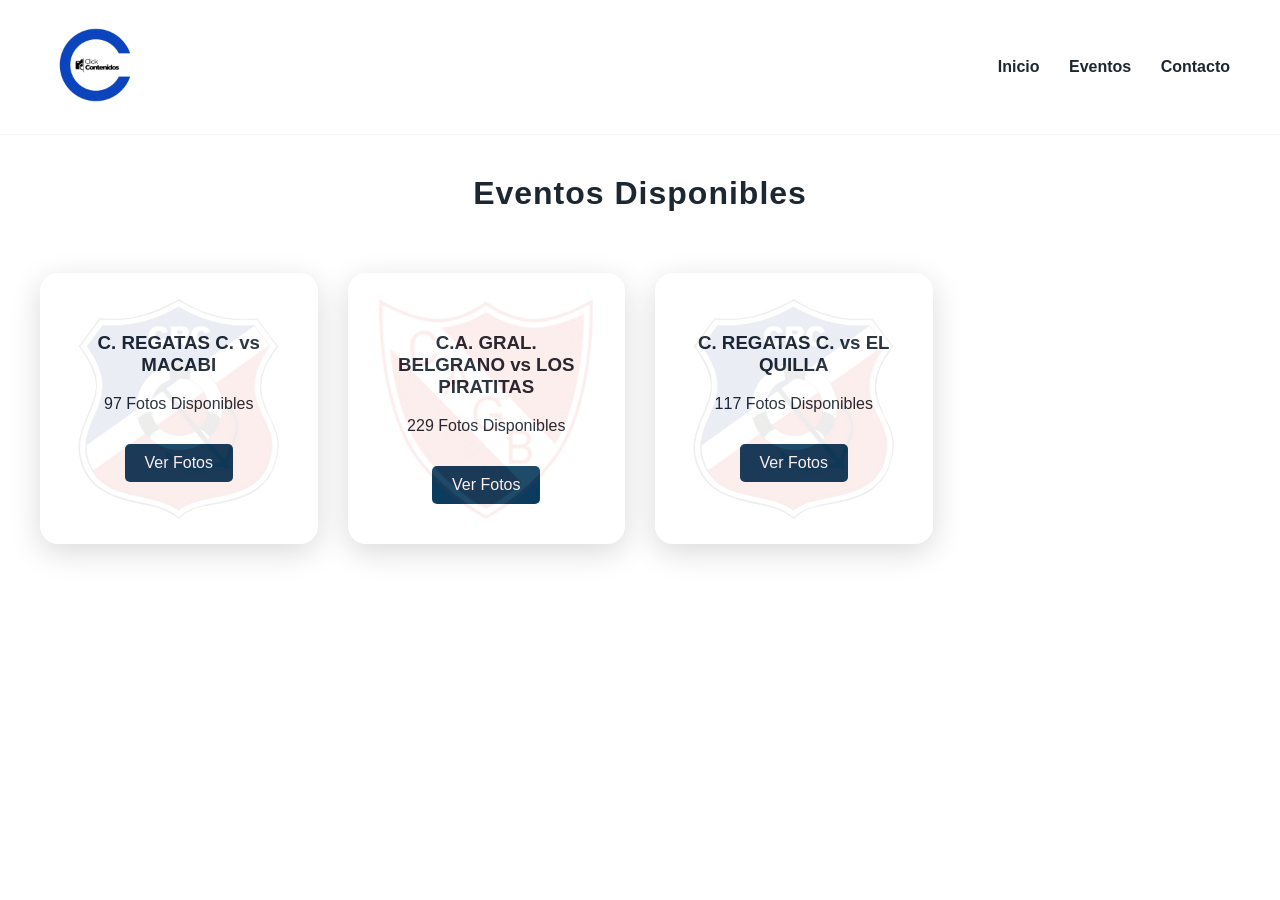
==== eventos.html @ ee4011e3 "Add files via upload" ====
<!DOCTYPE html>
<html lang="es">
<head>
    <meta charset="UTF-8">
    <title>Eventos - Click Contenidos</title>
    <link rel="stylesheet" href="styles.css">
</head>
<header class="header">

<div class="logo">
<a href="/index.html">
<img src="/assets/logo.png" alt="Click Contenidos">
</a>
</div>

<nav>

<a href="/index.html">Inicio</a>

<a href="/eventos.html">Eventos</a>

<!-- <a href="/index.html">Nosotros</a>  -->

<a href="/index.html#contacto">Contacto</a>

</nav>

</header>
<body>

    <h1>Eventos Disponibles</h1>

    <section class="eventos-grid">

        <!-- Evento 1 -->
        <div class="evento-card" data-logo="../assets/escudos/regatas.png"> 
            <h3>C. REGATAS C. vs MACABI</h3>
            <p>97 Fotos Disponibles</p>
            <a href="galeria.html?evento=regatas-2026&partido=regatas-vs-macabi" class="btn-evento">
                Ver Fotos
            </a>
        </div>
        <!-- Evento 2 -->
        <div class="evento-card" data-logo="../assets/escudos/belgrano.png">
    <h3>C.A. GRAL. BELGRANO vs LOS PIRATITAS</h3>
    <p>229 Fotos Disponibles</p>
    <a href="galeria.html?evento=belgrano-2026&partido=belgrano-vs-los-piratitas" class="btn-evento">
        Ver Fotos
    </a>
</div>
 <!-- Evento 3 -->
        <div class="evento-card" data-logo="../assets/escudos/regatas.png"> 
            <h3>C. REGATAS C. vs EL QUILLA</h3>
            <p>117 Fotos Disponibles</p>
            <a href="galeria.html?evento=regatas-2026&partido=regatas-vs-el-quilla" class="btn-evento">
                Ver Fotos
            </a>
        </div>

<script>
document.querySelectorAll(".evento-card").forEach(card => {

  const logo = card.getAttribute("data-logo");

  if(logo){
    card.style.setProperty("--logo-url", `url(${logo})`);
  }

});
</script>


</body>
</html>
---- styles.css ----
:root {
    --azul: #0B3C5D;
    --azul-claro: #1E5F8C;
    --gris-claro: #F4F6F8;
    --texto: #1D2731;
}

body{

margin:0;

font-family:'Segoe UI',sans-serif;

background-image:url("assets/fondo click contenidos.jpeg");

background-size:cover;

background-attachment:fixed;

color:#1D2731;

}

.header{

display:flex;

justify-content:space-between;

align-items:center;

padding:20px 50px;

background:rgba(255,255,255,0.85);

backdrop-filter:blur(6px);

position:sticky;

top:0;

z-index:1000;

border-bottom:1px solid rgba(0,0,0,0.05);

}

.logo img{

height:90px;

transition:0.3s;

}

.logo img:hover{

transform:scale(1.05);

}

nav a {
    margin-left: 25px;
    text-decoration: none;
    color: var(--texto);
    font-weight: 600;
}

nav a:hover {
    color: var(--azul);
}

.icono-social {
    height: 22px;
    vertical-align: middle;
}

/*NUEVO HERO*/
.hero{

height:90vh;

background:url("assets/hero-bg.jpg") center/cover no-repeat;

position:relative;

display:flex;

align-items:center;

justify-content:center;

}

/* Capa oscura encima de la imagen */
.hero-overlay{

width:100%;
height:100%;

background:rgba(11,60,93,0.65);

display:flex;

align-items:center;

justify-content:center;

text-align:center;

padding:20px;

}

/* Texto */
.hero-content {
    color: white;
    max-width: 700px;
}

.hero-content h1{

font-size:3.5rem;

margin-bottom:20px;

letter-spacing:1px;

font-weight:700;

}

.hero-content p{

font-size:1.3rem;

margin-bottom:35px;

opacity:0.9;

}
.nosotros{

padding:80px 20px;

text-align:center;

background:white;

}

.nosotros h2{

font-size:32px;

margin-bottom:20px;

}

.nosotros p{

max-width:700px;

margin:auto;

font-size:18px;

line-height:1.6;

color:#555;

}
.hero-nosotros{

height:400px;

background:url("assets/hero-bg.jpeg") center/cover no-repeat;

display:flex;

align-items:center;

justify-content:center;

color:white;

font-size:40px;

font-weight:bold;

text-shadow:0 4px 15px rgba(0,0,0,0.5);

}
.nosotros-contenido{

max-width:900px;

margin:auto;

padding:60px 20px;

text-align:center;

}

.foto-equipo{

width:100%;

max-width:600px;

border-radius:10px;

margin-bottom:30px;

}

/* SERVICIOS */
.servicios {
    padding: 80px 20px;
    text-align: center;
}

.servicios-grid {
    display: flex;
    justify-content: center;
    gap: 50px;
    margin-top: 40px;
}

.servicios-grid div {
    max-width: 250px;
}

.material-symbols-outlined {
    font-size: 40px;
    color: var(--azul);
}

/* COMO FUNCIONA */
.como-funciona {
    background-color: var(--gris-claro);
    padding: 70px 20px;
    text-align: center;
}

/* CONTACTO */
.contacto {
    padding: 70px 20px;
    text-align: center;
}

.contacto-links a {
    display: inline-block;
    margin: 10px 20px;
    text-decoration: none;
    font-weight: bold;
    color: var(--azul);
}

.contacto-links a:hover {
    color: var(--azul-claro);
}

footer {
    background-color: var(--gris-claro);
    padding: 20px;
    text-align: center;
}
.icono-instagram svg {
    width: 22px;
    height: 22px;
    color: #0B3C5D; /* Azul marino */
    vertical-align: middle;
    transition: 0.3s;
}

.icono-instagram svg:hover {
    color: #1E5F8C; /* Azul más claro al pasar mouse */
}
.instagram-svg {
    width: 22px;
    height: 22px;
    fill: none;
    stroke: #0B3C5D;  /* Azul marino */
    stroke-width: 1.8;
    transition: 0.3s;
    vertical-align: middle;
}

.icono-instagram:hover .instagram-svg {
    stroke: #1E5F8C; /* Azul más claro al pasar mouse */
}

/* este apartado es para agregar las tarjetas de como funciona */

/* COMO FUNCIONA PROFESIONAL */

.como-funciona {
    padding: 100px 40px;
    text-align: center;
    background-color: #F4F6F8;
}

.como-funciona h2 {
    color: #0B3C5D;
    margin-bottom: 60px;
    font-size: 2.2rem;
}

.pasos-container {
    display: flex;
    justify-content: center;
    gap: 30px;
    flex-wrap: wrap;
}

.paso {
    background-color: white;
    padding: 35px 25px;
    border-radius: 18px;
    width: 260px;
    box-shadow: 0 8px 25px rgba(0, 0, 0, 0.08);
    transition: 0.3s ease;
}

.paso:hover {
    transform: translateY(-8px);
    box-shadow: 0 12px 35px rgba(0, 0, 0, 0.12);
}

.numero {
    font-size: 2rem;
    font-weight: bold;
    color: #0B3C5D;
    margin-bottom: 15px;
}

.paso h3 {
    margin-bottom: 10px;
    color: #1D2731;
}

.paso p {
    font-size: 0.9rem;
    color: #555;
}
/* para que en celular no se rompa*/ 
@media (max-width: 768px) {
    .pasos-container {
        flex-direction: column;
        align-items: center;
    }
}

/*agregamos iconos de whatsapp y mail*/

.contacto-links {
    display: flex;
    justify-content: center;
    gap: 40px;
    margin-top: 30px;
}

.contacto-item {
    display: flex;
    align-items: center;
    gap: 10px;
    text-decoration: none;
    color: #0B3C5D;
    font-weight: 600;
    transition: 0.3s;
}

.contacto-item:hover {
    color: #1E5F8C;
}

.icono-social {
    width: 22px;
    height: 22px;
    fill: #0B3C5D;
}
.btn-eventos{

display:inline-block;

padding:14px 30px;

background:#0B3C5D;

color:white;

text-decoration:none;

font-weight:600;

border-radius:10px;

transition:0.25s;

}

.btn-eventos:hover{

background:#1E5F8C;

transform:translateY(-2px);

box-shadow:0 8px 20px rgba(0,0,0,0.2);

}

/*agregando la parte de eventos*/ 

h1{

text-align:center;

margin-top:40px;

font-size:32px;

letter-spacing:1px;

}

.eventos-grid {
    display: grid;
    grid-template-columns: repeat(auto-fill, minmax(250px, 1fr));
    gap: 30px;
    padding: 40px;
}

.evento-card{

position:relative;

background:white;

border-radius:18px;

padding:40px;

text-align:center;

box-shadow:0 8px 30px rgba(0,0,0,0.15);

overflow:hidden;

}
.evento-card::before{
    content:"";
    position:absolute;
    top:50%;
    left:50%;
    width:220px;
    height:220px;

    background: var(--logo-url) no-repeat center;

    background-size:contain;
    transform:translate(-50%,-50%);
    opacity:0.08;
    pointer-events:none;
}
/* .evento-card::before{

content:"";

position:absolute;

top:50%;

left:50%;

width:220px;

height:220px;

background:url("../assets/escudos/regatas.png") no-repeat center;

background-size:contain;

transform:translate(-50%,-50%);

opacity:0.08;

pointer-events:none;

} */

.btn-evento {
    display: inline-block;
    margin-top: 15px;
    padding: 10px 20px;
    background-color: #0B3C5D;
    color: white;
    text-decoration: none;
    border-radius: 5px;
}

/* Agregamos los contadores de Fotos seleccionadas*/

.grid-fotos img {
    border: 3px solid transparent;
}

.grid-fotos img.seleccionada {
    border: 3px solid #0B3C5D;
    transform: scale(0.97);
}

.barra-seleccion {
    position: sticky;
    bottom: 0;
    background: white;
    padding: 15px;
    display: flex;
    justify-content: space-between;
    align-items: center;
    box-shadow: 0 -5px 15px rgba(0,0,0,0.1);
}

#btn-solicitar {
    padding: 10px 20px;
    background-color: #0B3C5D;
    color: white;
    border: none;
    border-radius: 6px;
    cursor: pointer;
}

#btn-solicitar:disabled {
    background-color: #ccc;
    cursor: not-allowed;
}

.grid-fotos img {
    border: 3px solid transparent;
    cursor: pointer;
    transition: 0.2s ease;
}

.grid-fotos img.seleccionada {
    border: 3px solid #0B3C5D;
    transform: scale(0.96);
}

.barra-seleccion {
    position: sticky;
    bottom: 0;
    background: white;
    padding: 15px 25px;
    display: flex;
    justify-content: space-between;
    align-items: center;
    box-shadow: 0 -5px 15px rgba(0,0,0,0.08);
}

#btn-solicitar {
    padding: 10px 20px;
    background-color: #0B3C5D;
    color: white;
    border: none;
    border-radius: 6px;
    cursor: pointer;
}

#btn-solicitar:disabled {
    background-color: #ccc;
    cursor: not-allowed;
}

/* cambiamos de tamaño las fotos para que se vean mejores*/

.grid-fotos {
    display: grid;
    grid-template-columns: repeat(auto-fill, minmax(280px, 1fr));
    gap: 18px;
    padding: 30px;
}

.grid-fotos img {
    width: 100%;
    height: 280px;
    object-fit: cover;
    border-radius: 10px;
    border: 3px solid transparent;
    cursor: pointer;
    transition: 0.2s ease;
}

/* ponemos contador de fotos*/ 
.barra-seleccion {
    position: sticky;
    bottom: 0;
    background: white;
    padding: 15px 25px;
    display: flex;
    justify-content: space-between;
    align-items: center;
    box-shadow: 0 -5px 15px rgba(0,0,0,0.08);
    z-index: 10;
}

/* modal */
 .modal {
    display: none;
    position: fixed;
    inset: 0;
    background: rgba(0,0,0,0.9);
    justify-content: center;
    align-items: center;
    z-index: 1000;
} 

.modal img {
    max-width: 90%;
    max-height: 90%;
    border-radius: 10px;
}

.cerrar {
    position: absolute;
    top: 30px;
    right: 40px;
    font-size: 40px;
    color: white;
    cursor: pointer;
}

/* Agregamos la parte de navegacion con teclado y para celular */ 

#imagen-grande{
transition: opacity 0.2s ease;
max-width:90%;
max-height:90%;
}

.nav-foto{
position:absolute;
top:50%;
transform:translateY(-50%);
font-size:40px;
background:rgba(0,0,0,0.4);
color:white;
border:none;
cursor:pointer;
padding:10px 15px;
border-radius:8px;
}

#btn-anterior{
left:20px;
}

#btn-siguiente{
right:20px;
}

/*Agregamos Miniaturas*/ 
 #miniaturas{

display:flex;
justify-content:center;
gap:8px;

position:absolute;
bottom:20px;
left:50%;
transform:translateX(-50%);

} 

#miniaturas img{

width:60px;
height:60px;
object-fit:cover;

cursor:pointer;

opacity:0.6;

border-radius:6px;

transition:0.2s;

} 

#miniaturas img:hover{

opacity:1;
transform:scale(1.1);

}

.mini-activa{

opacity:1 !important;
border:3px solid white;

}

/* BOTON FLOTANTE PARA LA SELECCION*/ 
.barra-seleccion{
position:fixed;
bottom:0;
left:0;
width:100%;
background:#111;
color:white;
padding:12px;
display:flex;
justify-content:space-between;
align-items:center;
z-index:1000;
}
/* a Chequear esto*/
#preview-bar {
  position: fixed;
  bottom: 0;
  left: 0;
  width: 100%;
  background: #0b1320;
  padding: 10px;
  display: flex;
  gap: 8px;
  overflow-x: auto;
  z-index: 999;
}

.preview-thumb {
  width: 60px;
  height: 60px;
  object-fit: cover;
  border-radius: 6px;
  border: 2px solid transparent;
}

.preview-thumb.selected {
  border-color: #3b82f6;
}
/* Agregamos boton + para seleccionar las fotos*/

.foto-item{

position:relative;

border-radius:12px;

overflow:hidden;

box-shadow:0 4px 14px rgba(0,0,0,0.15);

transition:transform 0.25s ease, box-shadow 0.25s ease;

}

.foto-item img{

width:100%;

display:block;

border-radius:10px;

transition:transform 0.35s ease;

}
.foto-item:hover{

transform:translateY(-4px);

box-shadow:0 10px 22px rgba(0,0,0,0.2);

}


.btn-select{

position:absolute;
bottom:10px;
right:10px;

width:32px;
height:32px;

border-radius:50%;
border:none;

background:white;
color:black;

font-size:20px;
font-weight:bold;

cursor:pointer;

box-shadow:0 2px 6px rgba(0,0,0,0.3);

}
.btn-select:hover{

transform:scale(1.15);

}

.foto-item.activa .btn-select{

background:#e63946;
color:white;

}
/*Agregamos carrito de compras*/

#carrito{

position:fixed;
bottom:20px;
right:20px;

background:black;
color:white;

padding:12px 18px;
border-radius:25px;

font-weight:bold;

box-shadow:0 5px 15px rgba(0,0,0,0.3);

}

#contador-badge{

background:red;
border-radius:50%;
padding:4px 8px;
margin-left:6px;

}
.foto-item.activa img{
opacity:0.6;
}
#btn-seleccionar-zoom{

position:absolute;
bottom:25px;
right:130px;

width:45px;
height:45px;

border-radius:50%;

font-size:22px;
font-weight:bold;

background:white;

border:none;

cursor:pointer;

z-index:20;

box-shadow:0 2px 8px rgba(0,0,0,0.3);

transition:transform 0.15s;

}

#btn-seleccionar-zoom:hover{

transform:scale(1.1);

}

#btn-seleccionar-zoom.seleccionada{

background:red;
color:white;

}
#carrito{

position:fixed;

bottom:25px;
right:25px;

background:#111;
color:white;

padding:14px 18px;

border-radius:30px;

font-size:16px;

cursor:pointer;

box-shadow:0 4px 15px rgba(0,0,0,0.3);

z-index:9999;

transition:transform 0.2s;

}

#carrito:hover{

transform:scale(1.05);

}

#contador-badge{

background:#ff3b3b;

color:white;

padding:4px 8px;

border-radius:20px;

margin-left:8px;

font-weight:bold;

}
#btn-limpiar{

position:fixed;

bottom:25px;
left: 50px;

background:#ff4444;
color:white;

border:none;

width:45px;
height:45px;

border-radius:50%;

font-size:18px;

cursor:pointer;

box-shadow:0 4px 12px rgba(0,0,0,0.3);

z-index:100;

transition:transform 0.2s;

}

#btn-limpiar:hover{

transform:scale(1.1);

}

/* BOTON PARA BORRAR SELECCION,NO BORRAR ESTA PERFECTO*/
 .btn-delete{

position:absolute;
top: 840px;
left:70px;

background:#e74c3c;
color:white;

border:none;
border-radius:50%;

width:55px;
height:55px;

font-size:22px;

cursor:pointer;
display:flex;
align-items:center;
justify-content:center;

z-index:10001;

} 


.fade-out{
opacity:0;
transition:opacity 0.25s ease;
}

.fade-in{
opacity:1;
transition:opacity 0.25s ease;
}
.btn-basura{
background:#ff4444;
color:white;
border:none;
padding:10px 14px;
border-radius:8px;
cursor:pointer;
font-size:16px;
transition:0.2s;
}

.btn-basura:hover{
background:#cc0000;
transform:scale(1.05);
}

.contenedor-imagen{
position:relative;
display:inline-block;
}

.marca-agua{
position:absolute;
top:50%;
left:50%;
transform:translate(-50%,-50%) rotate(-25deg);

font-size:40px;
font-weight:bold;
color:white;

opacity:0.25;
pointer-events:none;
user-select:none;

text-align:center;
white-space:nowrap;
}

#imagen-grande{
max-width:90vw;
max-height:80vh;
}
/*BOTON FLOTANTE DE LA GALERIA,NO TOCAR ESTA PERFECTO*/ 
.btn-basura-flotante{

position:fixed;

bottom:20px;
left: 70px;

background:#e74c3c;
color:white;

border:none;

width:55px;
height:55px;

border-radius:50%;

font-size:22px;

cursor:pointer;

display:flex;
align-items:center;
justify-content:center;

box-shadow:0 4px 10px rgba(0,0,0,0.4);

z-index:999;

}
.contenedor-fotos{

display:grid;

grid-template-columns:repeat(auto-fill,minmax(120px,1fr));

gap:15px;

padding:20px;

max-width:1100px;

margin:auto;

}
#preview-fotos{

display:grid;

grid-template-columns:repeat(auto-fill,minmax(140px,1fr));

gap:20px;

max-width:700px;

margin:40px auto;

}
/* =========================
   CARRITO MOBILE
========================= */

@media (max-width: 768px){

#preview-fotos{

grid-template-columns:repeat(2,1fr);

gap:12px;

padding:10px;

}

}

.mini-preview{

width:100%;

height:120px;

object-fit:cover;

border-radius:12px;

display:block;

}
@media (max-width: 768px){

.mini-preview{

height:100px;

}

}


.item-carrito{

position:relative;

border-radius:12px;

overflow:hidden;

}
@media (max-width: 768px){

.acciones-carrito{

display:flex;

flex-direction:column;

gap:10px;

align-items:center;

}

.acciones-carrito button{

width:90%;

max-width:300px;

}

}
.btn-eliminar-foto{

position:absolute;

bottom:5px;

right:8px;

width:16px;
height:16px;

border-radius:15%;

background:#e63946;

color:white;

border:none;

font-size:16px;

cursor:pointer;

display:flex;
align-items:center;
justify-content:center;

box-shadow:0 3px 8px rgba(0,0,0,0.3);

}
@media (max-width: 768px){

.btn-eliminar-foto{

width:40px;
height:40px;

font-size:18px;

}

}


#mensaje-descuento{

background:#f1f3f5;

padding:12px;

border-radius:8px;

text-align:center;

font-weight:600;

margin:20px auto;

max-width:400px;

}

.foto-item{

position:relative;

}

.foto-item img{

width:100%;

border-radius:6px;

}


#mensaje-descuento{

padding:12px;

border-radius:8px;

text-align:center;

font-weight:600;

margin:20px auto;

max-width:400px;

}

.descuento-faltante{

background:#f1f3f5;

}

.descuento-activo{

background:#d4edda;

color:#155724;

}

.total{

font-size:20px;

font-weight:bold;

}

/* ===============================
   LAYOUT CARRITO TIPO TIENDA
================================ */

.carrito-layout{

display:grid;

grid-template-columns:2fr 1fr;

gap:40px;

max-width:1200px;

margin:40px auto;

padding:20px;

align-items:start;

}
.resumen{

background:white;

padding:25px;

border-radius:12px;

box-shadow:0 6px 20px rgba(0,0,0,0.08);

position:sticky;

top:20px;

}
@media (max-width:768px){

.carrito-layout{

grid-template-columns:1fr;

}

.resumen{

position:relative;

}

}
.hero-content{

animation:fadeHero 1.2s ease;

}

@keyframes fadeHero{

from{

opacity:0;
transform:translateY(20px);

}

to{

opacity:1;
transform:translateY(0);

}

}
.nosotros{

padding:90px 20px;

display:flex;

justify-content:center;

background:linear-gradient(180deg,#ffffff,#f5f5f5);

}

.hero-nosotros{

height:90vh;

background:url("assets/click-bg.png") center/cover no-repeat;

position:relative;

display:flex;

align-items:center;

justify-content:center;

}

/* Capa oscura encima de la imagen */
.hero-overlay{

width:100%;
height:100%;

background:rgba(11,60,93,0.65);

display:flex;

align-items:center;

justify-content:center;

text-align:center;

padding:20px;

}
.hero-nosotros::before{

content:"";

position:absolute;

inset:0;

background:rgba(255,255,255,0.2);

}
.titulo-nosotros{

font-size:48px;

font-weight:700;

letter-spacing:4px;

color:#0B3C5D;

text-align:center;

margin-bottom:40px;

text-shadow:0 2px 10px rgba(0,0,0,0.15);

}
.titulo-nosotros::after{

content:"";

display:block;

width:70px;

height:3px;

background:#0B3C5D;

margin:15px auto 0;

border-radius:2px;

}

.nosotros-card{

max-width:720px;
padding:50px;

border-radius:20px;

background:rgba(255,255,255,0.65);

backdrop-filter:blur(8px);

text-align:center;

line-height:1.8;

font-size:18px;

color:#1c1c1c;

}

.nosotros-card p{

margin-bottom:18px;

font-weight:400;

}
.nosotros-container{
display:flex;
align-items:center;
justify-content:center;
gap:60px;
}
@media (max-width:768px){

.nosotros-card{
padding:30px;
font-size:16px;
}

.nosotros-container{

flex-direction:column;

text-align:center;

gap:30px;

}

.titulo-nosotros{

font-size:34px;

margin-bottom:10px;

}

}
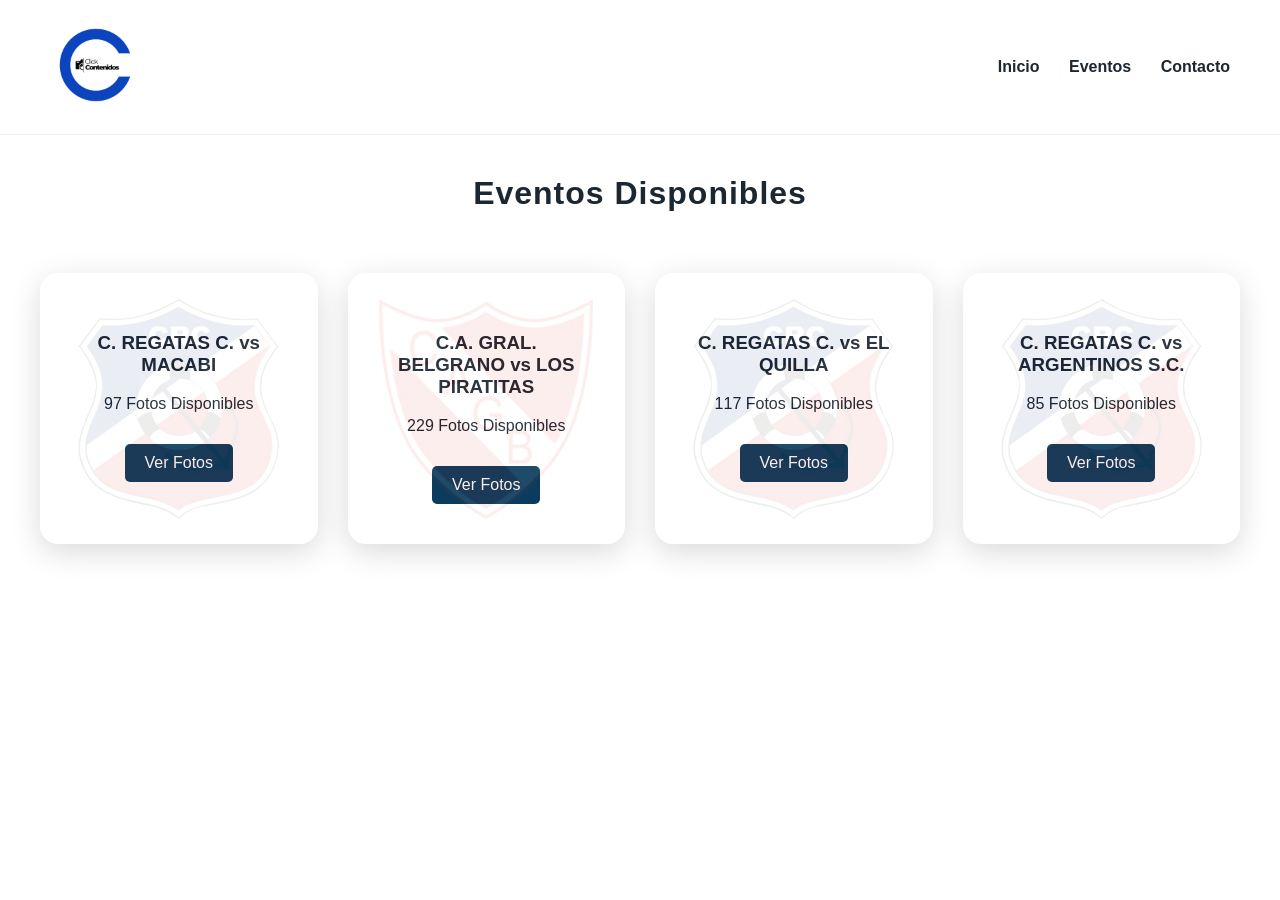
==== commit 952256a2: "Update eventos.html" ====
--- a/eventos.html
+++ b/eventos.html
@@ -56,6 +56,14 @@
                 Ver Fotos
             </a>
         </div>
+        <!-- Evento 4 -->
+        <div class="evento-card" data-logo="../assets/escudos/regatas.png"> 
+            <h3>C. REGATAS C. vs ARGENTINOS S.C.</h3>
+            <p>85 Fotos Disponibles</p>
+            <a href="galeria.html?evento=regatas-2026&partido=regatas-vs-argentinos" class="btn-evento">
+                Ver Fotos
+            </a>
+        </div>
 
 <script>
 document.querySelectorAll(".evento-card").forEach(card => {
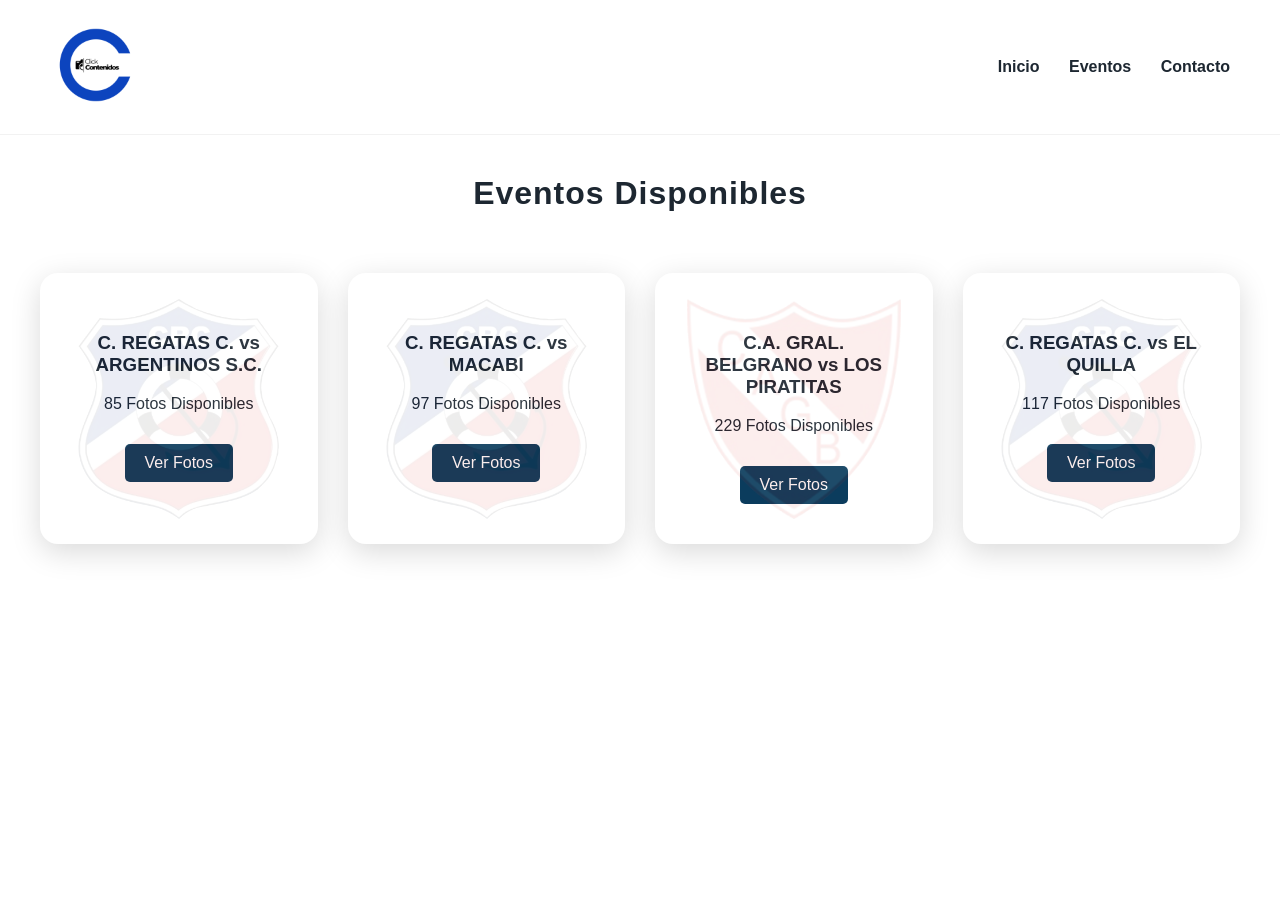
==== commit b656ee2f: "Update eventos.html" ====
--- a/eventos.html
+++ b/eventos.html
@@ -31,12 +31,20 @@
     <h1>Eventos Disponibles</h1>
 
     <section class="eventos-grid">
+         <!-- Evento 4 -->
+        <div class="evento-card" data-logo="../assets/escudos/regatas.png"> 
+            <h3>C. REGATAS C. vs ARGENTINOS S.C.</h3>
+            <p>85 Fotos Disponibles</p>
+            <a href="galeria.html?evento=regatas-2026&partido=regatas-vs-argentinos&total=85" class="btn-evento">
+                Ver Fotos
+            </a>
+        </div>
 
         <!-- Evento 1 -->
         <div class="evento-card" data-logo="../assets/escudos/regatas.png"> 
             <h3>C. REGATAS C. vs MACABI</h3>
             <p>97 Fotos Disponibles</p>
-            <a href="galeria.html?evento=regatas-2026&partido=regatas-vs-macabi" class="btn-evento">
+            <a href="galeria.html?evento=regatas-2026&partido=regatas-vs-macabi&total=97" class="btn-evento">
                 Ver Fotos
             </a>
         </div>
@@ -44,7 +52,7 @@
         <div class="evento-card" data-logo="../assets/escudos/belgrano.png">
     <h3>C.A. GRAL. BELGRANO vs LOS PIRATITAS</h3>
     <p>229 Fotos Disponibles</p>
-    <a href="galeria.html?evento=belgrano-2026&partido=belgrano-vs-los-piratitas" class="btn-evento">
+    <a href="galeria.html?evento=belgrano-2026&partido=belgrano-vs-los-piratitas&total=229" class="btn-evento">
         Ver Fotos
     </a>
 </div>
@@ -52,18 +60,11 @@
         <div class="evento-card" data-logo="../assets/escudos/regatas.png"> 
             <h3>C. REGATAS C. vs EL QUILLA</h3>
             <p>117 Fotos Disponibles</p>
-            <a href="galeria.html?evento=regatas-2026&partido=regatas-vs-el-quilla" class="btn-evento">
+            <a href="galeria.html?evento=regatas-2026&partido=regatas-vs-el-quilla&total=117" class="btn-evento">
                 Ver Fotos
             </a>
         </div>
-        <!-- Evento 4 -->
-        <div class="evento-card" data-logo="../assets/escudos/regatas.png"> 
-            <h3>C. REGATAS C. vs ARGENTINOS S.C.</h3>
-            <p>85 Fotos Disponibles</p>
-            <a href="galeria.html?evento=regatas-2026&partido=regatas-vs-argentinos" class="btn-evento">
-                Ver Fotos
-            </a>
-        </div>
+       
 
 <script>
 document.querySelectorAll(".evento-card").forEach(card => {
